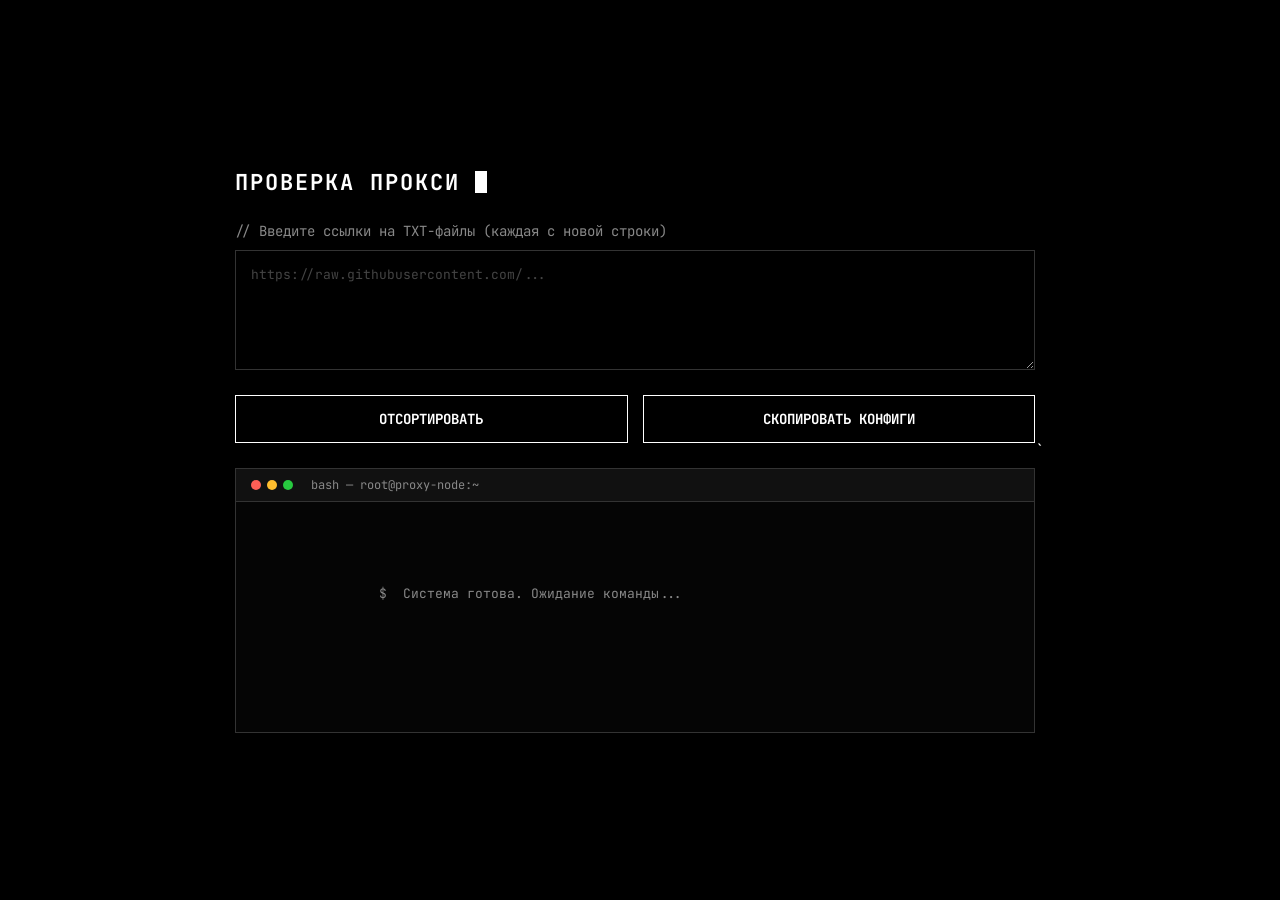
==== index.html @ 846d96c0 "Update index.html" ====
<!DOCTYPE html>
<html lang="ru">
<head>
    <meta charset="UTF-8">
    <meta name="viewport" content="width=device-width, initial-scale=1.0">
    <title>Proxy CLI Aggregator</title>
    <link rel="stylesheet" href="style.css">
</head>
<body>

<div class="container">
    <div class="header">
        <h1>Проверка прокси</h1>
        <div class="blinking-cursor"></div>
    </div>
    
    <div class="input-group">
        <label>// Введите ссылки на TXT-файлы (каждая с новой строки)</label>
        <textarea id="urls" placeholder="https://raw.githubusercontent.com/..."></textarea>
    </div>
    
    <div class="controls">
        <button id="executeBtn">ОТСОРТИРОВАТЬ</button>
        <button id="copyBtn">СКОПИРОВАТЬ КОНФИГИ</button>
    </div>

    <div class="terminal">
        <div class="terminal-header">
            <div class="terminal-dots">
                <div class="dot"></div>
                <div class="dot"></div>
                <div class="dot"></div>
            </div>
            <div class="terminal-title">bash — root@proxy-node:~</div>
        </div>
        <div class="terminal-body" id="output">
            <span class="terminal-line">
                <span class="terminal-prefix">$</span> Система готова. Ожидание команды...
            </span>
        </div>
    </div>
</div>

<script>
window.addEventListener('DOMContentLoaded', () => {
    const outputDiv = document.getElementById('output');
    const executeBtn = document.getElementById('executeBtn');
    const copyBtn = document.getElementById('copyBtn');
    const urlsInput = document.getElementById('urls');

    let finalProxies = [];

    /* ---------- LOG ---------- */
    function log(text, success = false) {
        const line = document.createElement('span');
        line.className = 'terminal-line' + (success ? ' success' : '');

        const prefix = document.createElement('span');
        prefix.className = 'terminal-prefix';
        prefix.textContent = '$';

        line.appendChild(prefix);
        line.append(' ' + text);

        outputDiv.appendChild(line);

        // ограничение логов
        if (outputDiv.children.length > 300) {
            outputDiv.removeChild(outputDiv.firstChild);
        }

        outputDiv.scrollTop = outputDiv.scrollHeight;
    }

    /* ---------- FETCH WITH TIMEOUT ---------- */
    async function fetchWithTimeout(url, timeout = 8000) {
        const controller = new AbortController();
        const id = setTimeout(() => controller.abort(), timeout);

        try {
            const res = await fetch(url, { signal: controller.signal });
            return res;
        } finally {
            clearTimeout(id);
        }
    }

    /* ---------- FETCH PROXIES ---------- */
    async function fetchProxies(url, index, total, uniqueSet) {
        log(`Запрос [${index}/${total}]: Загрузка...`);

        try {
            const apiUrl = 'https://api.allorigins.win/get?url=' + encodeURIComponent(url);
            const response = await fetchWithTimeout(apiUrl);

            if (!response.ok) throw new Error();

            const data = await response.json();

            if (!data.contents) {
                log('FAIL: Пустой ответ.');
                return;
            }

            const lines = data.contents.split('\n');

            const filtered = lines
                .map(l => l.trim())
                .filter(line =>
                    line.startsWith('vless://') ||
                    line.startsWith('vmess://') ||
                    line.startsWith('trojan://') ||
                    line.startsWith('ss://') ||
                    line.startsWith('hysteria://') ||
                    line.startsWith('tuic://')
                );

            if (filtered.length === 0) {
                log('FAIL: Прокси не найдены.');
                return;
            }

            filtered.forEach(p => uniqueSet.add(p));

            log(`OK: ${filtered.length} конфигов`, true);

        } catch (e) {
            log('ОШИБКА: Не удалось загрузить.');
        }
    }
    /* ---------- MAIN ---------- */
    async function startProcessing() {
        const urlsText = urlsInput.value.trim();

        if (!urlsText) {
            log('ОШИБКА: Список пуст.');
            return;
        }

        executeBtn.disabled = true;
        executeBtn.classList.add('loading');

        outputDiv.innerHTML = '';
        finalProxies = [];

        const urls = urlsText
            .split('\n')
            .map(u => u.trim())
            .filter(Boolean);

        const uniqueSet = new Set();

        log(Запуск... Источников: ${urls.length});

        await Promise.all(
            urls.map((url, i) => fetchProxies(url, i + 1, urls.length, uniqueSet))
        );

        finalProxies = Array.from(uniqueSet);

        log('-----------------------------------');
        log(ГОТОВО. Уникальных прокси: ${finalProxies.length}, true);

        executeBtn.disabled = false;
        executeBtn.classList.remove('loading');
    }

    /* ---------- COPY ---------- */
    function fallbackCopy(text) {
        const textarea = document.createElement('textarea');
        textarea.value = text;
        document.body.appendChild(textarea);
        textarea.select();
        document.execCommand('copy');
        textarea.remove();
    }

    function copyData() {
        if (finalProxies.length === 0) {
            log('ОШИБКА: Нечего копировать.');
            return;
        }

        const text = finalProxies.join('\n');

        if (navigator.clipboard) {
            navigator.clipboard.writeText(text)
                .then(() => log('Скопировано в буфер.', true))
                .catch(() => {
                    fallbackCopy(text);
                    log('Скопировано (fallback).', true);
                });
        } else {
            fallbackCopy(text);
            log('Скопировано (fallback).', true);
        }
    }

    executeBtn.onclick = startProcessing;
    copyBtn.onclick = copyData;
});
</script>

</body>
</html>

`
---- style.css ----
@import url('https://fonts.googleapis.com/css2?family=JetBrains+Mono:wght@400;700&display=swap');

:root {
    --bg-color: #000000;
    --text-main: #ffffff;
    --text-muted: #888888;
    --border-color: #333333;
    --accent: #ffffff;
    --terminal-bg: #050505;
    --success: #ffffff;
}

body {
    background-color: var(--bg-color);
    color: var(--text-main);
    font-family: 'JetBrains Mono', monospace;
    margin: 0;
    display: flex;
    justify-content: center;
    align-items: center;
    min-height: 100vh;
    padding: 20px;
    box-sizing: border-box;
}

.container {
    width: 100%;
    max-width: 800px;
    display: flex;
    flex-direction: column;
    gap: 25px;
}

/* Заголовок */
.header {
    display: flex;
    align-items: center;
    gap: 15px;
}

.header h1 {
    font-size: 22px;
    font-weight: 700;
    margin: 0;
    text-transform: uppercase;
    letter-spacing: 2px;
}

.blinking-cursor {
    display: inline-block;
    width: 12px;
    height: 22px;
    background-color: var(--accent);
    animation: blink 1s step-end infinite;
}

@keyframes blink {
    0%, 100% { opacity: 1; }
    50% { opacity: 0; }
}

/* Поле ввода */
.input-group {
    display: flex;
    flex-direction: column;
    gap: 10px;
}

.input-group label {
    font-size: 14px;
    color: var(--text-muted);
}

textarea {
    width: 100%;
    height: 120px;
    background-color: transparent;
    color: var(--text-main);
    border: 1px solid var(--border-color);
    padding: 15px;
    font-family: 'JetBrains Mono', monospace;
    font-size: 13px;
    resize: vertical;
    box-sizing: border-box;
    outline: none;
    transition: all 0.3s ease;
}

textarea:focus {
    border-color: var(--accent);
    box-shadow: 0 0 15px rgba(255, 255, 255, 0.1);
}

textarea::placeholder {
    color: #444;
}

/* Кнопки */
.controls {
    display: flex;
    gap: 15px;
}

button {
    flex: 1;
    padding: 14px 20px;
    font-family: 'JetBrains Mono', monospace;
    font-size: 14px;
    font-weight: 700;
    text-transform: uppercase;
    cursor: pointer;
    background-color: transparent;
    color: var(--accent);
    border: 1px solid var(--accent);
    transition: all 0.2s ease;
    position: relative;
    overflow: hidden;
}

button:hover {
    background-color: var(--accent);
    color: var(--bg-color);
}

button:active {
    transform: scale(0.98);
}

/* Мини-терминал */
.terminal {
    border: 1px solid var(--border-color);
    background-color: var(--terminal-bg);
    display: flex;
    flex-direction: column;
}

.terminal-header {
    background-color: #111;
    border-bottom: 1px solid var(--border-color);
    padding: 8px 15px;
    display: flex;
    align-items: center;
    gap: 8px;
}

.terminal-dots {
    display: flex;
    gap: 6px;
}

.dot {
    width: 10px;
    height: 10px;
    border-radius: 50%;
    background-color: #333;
}

.dot:nth-child(1) { background-color: #ff5f56; }
.dot:nth-child(2) { background-color: #ffbd2e; }
.dot:nth-child(3) { background-color: #27c93f; }

.terminal-title {
    margin-left: 10px;
    font-size: 12px;
    color: var(--text-muted);
}

.terminal-body {
    padding: 15px;
    min-height: 200px;
    max-height: 400px;
    overflow-y: auto;
    font-size: 13px;
    line-height: 1.7;
    white-space: pre-wrap;
    word-break: break-all;
    color: var(--text-muted);
}

.terminal-line {
    display: block;
}

.terminal-line.success {
    color: var(--success);
}

.terminal-prefix {
    color: var(--text-muted);
    margin-right: 8px;
    user-select: none;
}

/* Скроллбар терминала */
.terminal-body::-webkit-scrollbar {
    width: 8px;
}
.terminal-body::-webkit-scrollbar-track {
    background: var(--terminal-bg);
}
.terminal-body::-webkit-scrollbar-thumb {
    background: #333;
    border-radius: 4px;
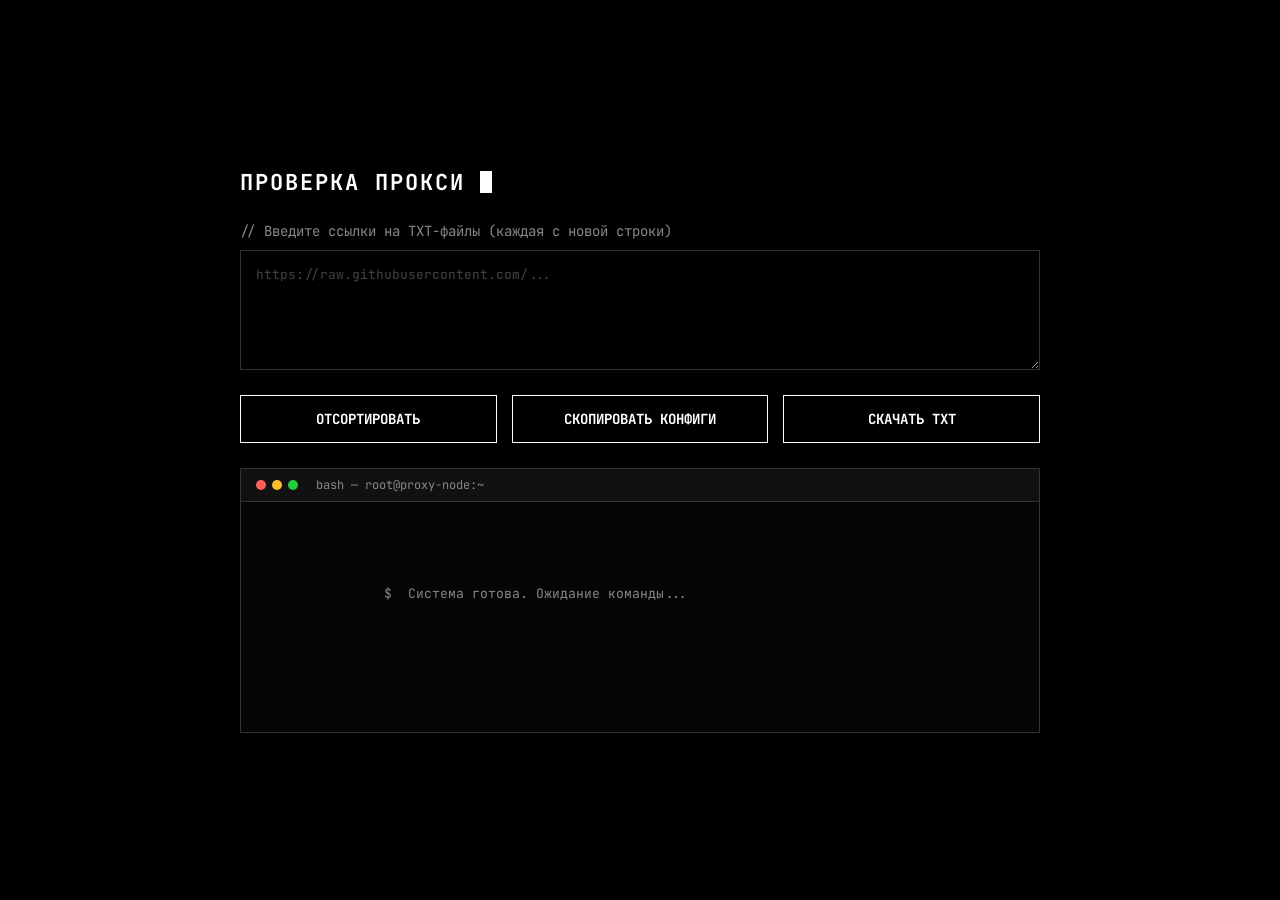
==== commit deee4259: "Update index.html" ====
--- a/index.html
+++ b/index.html
@@ -22,6 +22,7 @@
     <div class="controls">
         <button id="executeBtn">ОТСОРТИРОВАТЬ</button>
         <button id="copyBtn">СКОПИРОВАТЬ КОНФИГИ</button>
+        <button id="downloadBtn">СКАЧАТЬ TXT</button>
     </div>
 
     <div class="terminal">
@@ -46,6 +47,7 @@
     const outputDiv = document.getElementById('output');
     const executeBtn = document.getElementById('executeBtn');
     const copyBtn = document.getElementById('copyBtn');
+    const downloadBtn = document.getElementById('downloadBtn');
     const urlsInput = document.getElementById('urls');
 
     let finalProxies = [];
@@ -64,7 +66,6 @@
 
         outputDiv.appendChild(line);
 
-        // ограничение логов
         if (outputDiv.children.length > 300) {
             outputDiv.removeChild(outputDiv.firstChild);
         }
@@ -78,8 +79,7 @@
         const id = setTimeout(() => controller.abort(), timeout);
 
         try {
-            const res = await fetch(url, { signal: controller.signal });
-            return res;
+            return await fetch(url, { signal: controller.signal });
         } finally {
             clearTimeout(id);
         }
@@ -122,12 +122,12 @@
 
             filtered.forEach(p => uniqueSet.add(p));
 
-            log(`OK: ${filtered.length} конфигов`, true);
-
-        } catch (e) {
+            log(`OK: ${filtered.length} конфигов, true`);
+    } catch (e) {
             log('ОШИБКА: Не удалось загрузить.');
         }
     }
+
     /* ---------- MAIN ---------- */
     async function startProcessing() {
         const urlsText = urlsInput.value.trim();
@@ -150,7 +150,7 @@
 
         const uniqueSet = new Set();
 
-        log(Запуск... Источников: ${urls.length});
+        log(`Запуск... Источников: ${urls.length}`);
 
         await Promise.all(
             urls.map((url, i) => fetchProxies(url, i + 1, urls.length, uniqueSet))
@@ -159,7 +159,7 @@
         finalProxies = Array.from(uniqueSet);
 
         log('-----------------------------------');
-        log(ГОТОВО. Уникальных прокси: ${finalProxies.length}, true);
+        log(`ГОТОВО. Уникальных прокси: ${finalProxies.length}, true`);
 
         executeBtn.disabled = false;
         executeBtn.classList.remove('loading');
@@ -196,12 +196,47 @@
         }
     }
 
+    /* ---------- DOWNLOAD ---------- */
+    function downloadFile(filename, text) {
+        const blob = new Blob([text], { type: 'text/plain' });
+        const url = URL.createObjectURL(blob);
+
+        const a = document.createElement('a');
+        a.href = url;
+        a.download = filename;
+
+        document.body.appendChild(a);
+        a.click();
+
+        document.body.removeChild(a);
+        URL.revokeObjectURL(url);
+    }
+
+    function downloadData() {
+        if (finalProxies.length === 0) {
+            log('ОШИБКА: Нечего скачивать.');
+            return;
+        }
+
+        const text = finalProxies.join('\n');
+
+        const date = new Date()
+            .toISOString()
+            .slice(0,19)
+            .replace(/[:T]/g, '-');
+
+        const filename = `proxies_${date}.txt`;
+
+        downloadFile(filename, text);
+
+        log(Файл ${filename} скачан., true);
+    }
+
     executeBtn.onclick = startProcessing;
     copyBtn.onclick = copyData;
+    downloadBtn.onclick = downloadData;
 });
 </script>
 
 </body>
 </html>
-
-`
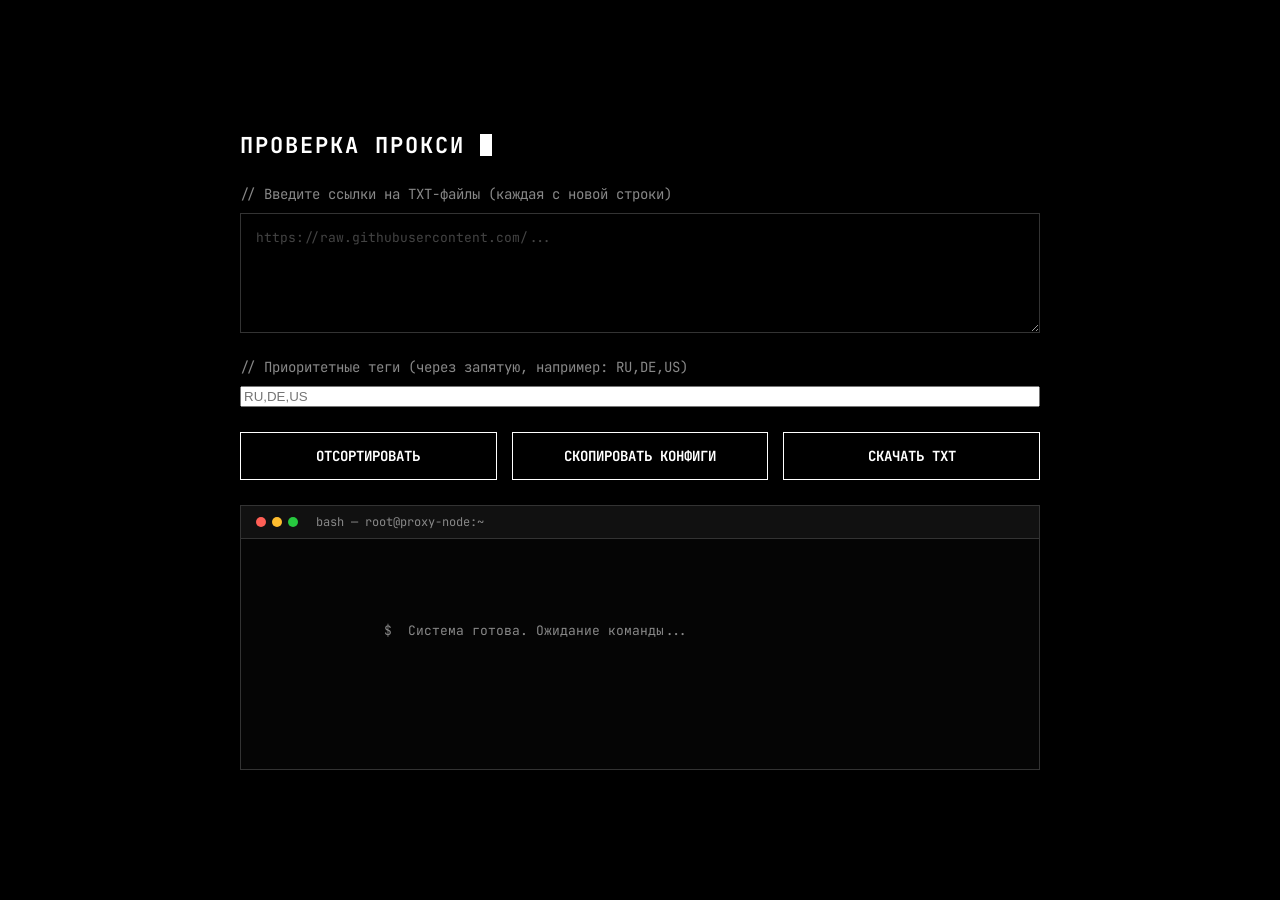
==== commit fb36f1c1: "Update index.html" ====
--- a/index.html
+++ b/index.html
@@ -17,6 +17,11 @@
     <div class="input-group">
         <label>// Введите ссылки на TXT-файлы (каждая с новой строки)</label>
         <textarea id="urls" placeholder="https://raw.githubusercontent.com/..."></textarea>
+    </div>
+
+    <div class="input-group">
+        <label>// Приоритетные теги (через запятую, например: RU,DE,US)</label>
+        <input id="filterTags" placeholder="RU,DE,US"></textarea>
     </div>
     
     <div class="controls">
@@ -49,10 +54,10 @@
     const copyBtn = document.getElementById('copyBtn');
     const downloadBtn = document.getElementById('downloadBtn');
     const urlsInput = document.getElementById('urls');
+    const tagInput = document.getElementById('filterTags');
 
     let finalProxies = [];
 
-    /* ---------- LOG ---------- */
     function log(text, success = false) {
         const line = document.createElement('span');
         line.className = 'terminal-line' + (success ? ' success' : '');
@@ -73,11 +78,9 @@
         outputDiv.scrollTop = outputDiv.scrollHeight;
     }
 
-    /* ---------- FETCH WITH TIMEOUT ---------- */
-    async function fetchWithTimeout(url, timeout = 8000) {
+    async function fetchWithTimeout(url, timeout = 10000) {
         const controller = new AbortController();
         const id = setTimeout(() => controller.abort(), timeout);
-
         try {
             return await fetch(url, { signal: controller.signal });
         } finally {
@@ -85,52 +88,13 @@
         }
     }
 
-    /* ---------- FETCH PROXIES ---------- */
-    async function fetchProxies(url, index, total, uniqueSet) {
-        log(`Запрос [${index}/${total}]: Загрузка...`);
-
-        try {
-            const apiUrl = 'https://api.allorigins.win/get?url=' + encodeURIComponent(url);
-            const response = await fetchWithTimeout(apiUrl);
-
-            if (!response.ok) throw new Error();
-
-            const data = await response.json();
-
-            if (!data.contents) {
-                log('FAIL: Пустой ответ.');
-                return;
-            }
-
-            const lines = data.contents.split('\n');
-
-            const filtered = lines
-                .map(l => l.trim())
-                .filter(line =>
-                    line.startsWith('vless://') ||
-                    line.startsWith('vmess://') ||
-                    line.startsWith('trojan://') ||
-                    line.startsWith('ss://') ||
-                    line.startsWith('hysteria://') ||
-                    line.startsWith('tuic://')
-                );
-
-            if (filtered.length === 0) {
-                log('FAIL: Прокси не найдены.');
-                return;
-            }
-
-            filtered.forEach(p => uniqueSet.add(p));
-
-            log(`OK: ${filtered.length} конфигов, true`);
-    } catch (e) {
-            log('ОШИБКА: Не удалось загрузить.');
-        }
-    }
-
-    /* ---------- MAIN ---------- */
     async function startProcessing() {
         const urlsText = urlsInput.value.trim();
+        const tags = tagInput.value
+            .toUpperCase()
+            .split(',')
+            .map(t => t.trim())
+            .filter(Boolean);
 
         if (!urlsText) {
             log('ОШИБКА: Список пуст.');
@@ -138,34 +102,74 @@
         }
 
         executeBtn.disabled = true;
-        executeBtn.classList.add('loading');
-
         outputDiv.innerHTML = '';
         finalProxies = [];
 
-        const urls = urlsText
-            .split('\n')
-            .map(u => u.trim())
-            .filter(Boolean);
-
-        const uniqueSet = new Set();
-
-        log(`Запуск... Источников: ${urls.length}`);
-
-        await Promise.all(
-            urls.map((url, i) => fetchProxies(url, i + 1, urls.length, uniqueSet))
-        );
-
-        finalProxies = Array.from(uniqueSet);
-
-        log('-----------------------------------');
-        log(`ГОТОВО. Уникальных прокси: ${finalProxies.length}, true`);
+        const urls = urlsText.split('\n').map(u => u.trim()).filter(Boolean);
+
+        let allFound = [];
+
+        log('ProxyPulse Engine: Запуск...');
+
+        for (let i = 0; i < urls.length; i++) {
+            log('Parsing source ' + (i + 1) + '...');
+
+            try {
+                const api = 'https://api.allorigins.win/get?url=' + encodeURIComponent(urls[i]);
+                const res = await fetchWithTimeout(api);
+
+                if (!res.ok) throw new Error();
+
+                const data = await res.json();
+
+                if (data && data.contents) {
+                    const rawLines = data.contents.split('\n');
+                    const protocols = ['vless://', 'vmess://', 'trojan://', 'ss://', 'hysteria://', 'tuic://'];
+
+                    const extracted = rawLines.map(line => {
+                        const l = line.trim();
+                        for (let proto of protocols) {
+                            const idx = l.indexOf(proto);
+                            if (idx !== -1) return l.substring(idx);
+                        }
+                        return null;
+                    }).filter(Boolean);
+
+                    allFound = allFound.concat(extracted);
+                    log('Extracted: ' + extracted.length, true);
+                }
+            } catch (e) {
+                log('Error: Node unreachable.');
+            }
+        }
+
+        allFound = [...new Set(allFound)];
+
+        let priority = [];
+        let others = [];
+
+        allFound.forEach(proxy => {
+            let isPriority = false;
+            tags.forEach(tag => {
+                if (proxy.toUpperCase().includes(tag)) {
+                    isPriority = true;
+                }
+            });
+
+            if (isPriority) priority.push(proxy);
+            else others.push(proxy);
+        });
+
+        finalProxies = priority.concat(others);
+
+        log('--------------------------------');
+        log('CLEANUP COMPLETE', true);
+        log('Sorted by priority: ' + priority.length);
+        log('Total unique nodes: ' + finalProxies.length, true);
 
         executeBtn.disabled = false;
-        executeBtn.classList.remove('loading');
-    }
-
-    /* ---------- COPY ---------- */
+    }
+
     function fallbackCopy(text) {
         const textarea = document.createElement('textarea');
         textarea.value = text;
@@ -176,8 +180,8 @@
     }
 
     function copyData() {
-        if (finalProxies.length === 0) {
-            log('ОШИБКА: Нечего копировать.');
+        if (!finalProxies.length) {
+            log('Ошибка: Список пуст.');
             return;
         }
 
@@ -185,7 +189,7 @@
 
         if (navigator.clipboard) {
             navigator.clipboard.writeText(text)
-                .then(() => log('Скопировано в буфер.', true))
+                .then(() => log('SUCCESS: Data copied to clipboard.', true))
                 .catch(() => {
                     fallbackCopy(text);
                     log('Скопировано (fallback).', true);
@@ -196,7 +200,6 @@
         }
     }
 
-    /* ---------- DOWNLOAD ---------- */
     function downloadFile(filename, text) {
         const blob = new Blob([text], { type: 'text/plain' });
         const url = URL.createObjectURL(blob);
@@ -213,7 +216,7 @@
     }
 
     function downloadData() {
-        if (finalProxies.length === 0) {
+        if (!finalProxies.length) {
             log('ОШИБКА: Нечего скачивать.');
             return;
         }
@@ -228,8 +231,7 @@
         const filename = `proxies_${date}.txt`;
 
         downloadFile(filename, text);
-
-        log(Файл ${filename} скачан., true);
+        log(`Файл ${filename} скачан.`, true);
     }
 
     executeBtn.onclick = startProcessing;
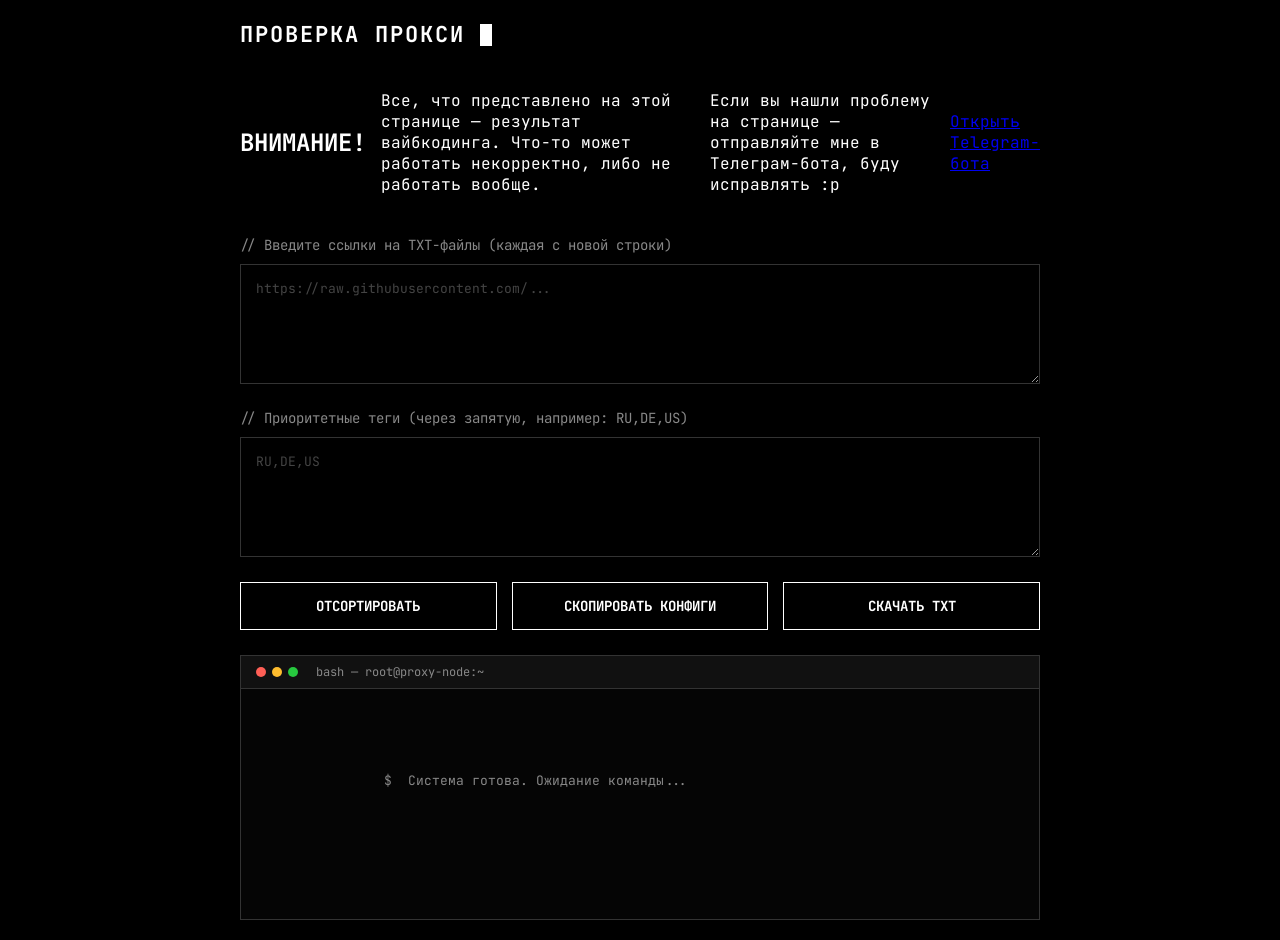
==== commit 08f9ae5b: "Update index.html" ====
--- a/index.html
+++ b/index.html
@@ -13,6 +13,19 @@
         <h1>Проверка прокси</h1>
         <div class="blinking-cursor"></div>
     </div>
+
+    <div class="container">
+    <div class="header">
+         <h2>ВНИМАНИЕ!</h2>
+        <p>
+            Все, что представлено на этой странице — результат вайбкодинга. 
+            Что-то может работать некорректно, либо не работать вообще.
+        </p>
+        <p>
+            Если вы нашли проблему на странице — отправляйте мне в Телеграм-бота, буду исправлять :р
+        </p>
+        <a href="https://t.me/your_bot_here" target="_blank" class="tg-btn">Открыть Telegram-бота</a>
+    </div>
     
     <div class="input-group">
         <label>// Введите ссылки на TXT-файлы (каждая с новой строки)</label>
@@ -21,7 +34,7 @@
 
     <div class="input-group">
         <label>// Приоритетные теги (через запятую, например: RU,DE,US)</label>
-        <input id="filterTags" placeholder="RU,DE,US"></textarea>
+        <textarea id="filterTags" placeholder="RU,DE,US"></textarea>
     </div>
     
     <div class="controls">
@@ -46,9 +59,9 @@
         </div>
     </div>
 </div>
-
+    
 <script>
-window.addEventListener('DOMContentLoaded', () => {
+    window.addEventListener('DOMContentLoaded', () => {
     const outputDiv = document.getElementById('output');
     const executeBtn = document.getElementById('executeBtn');
     const copyBtn = document.getElementById('copyBtn');
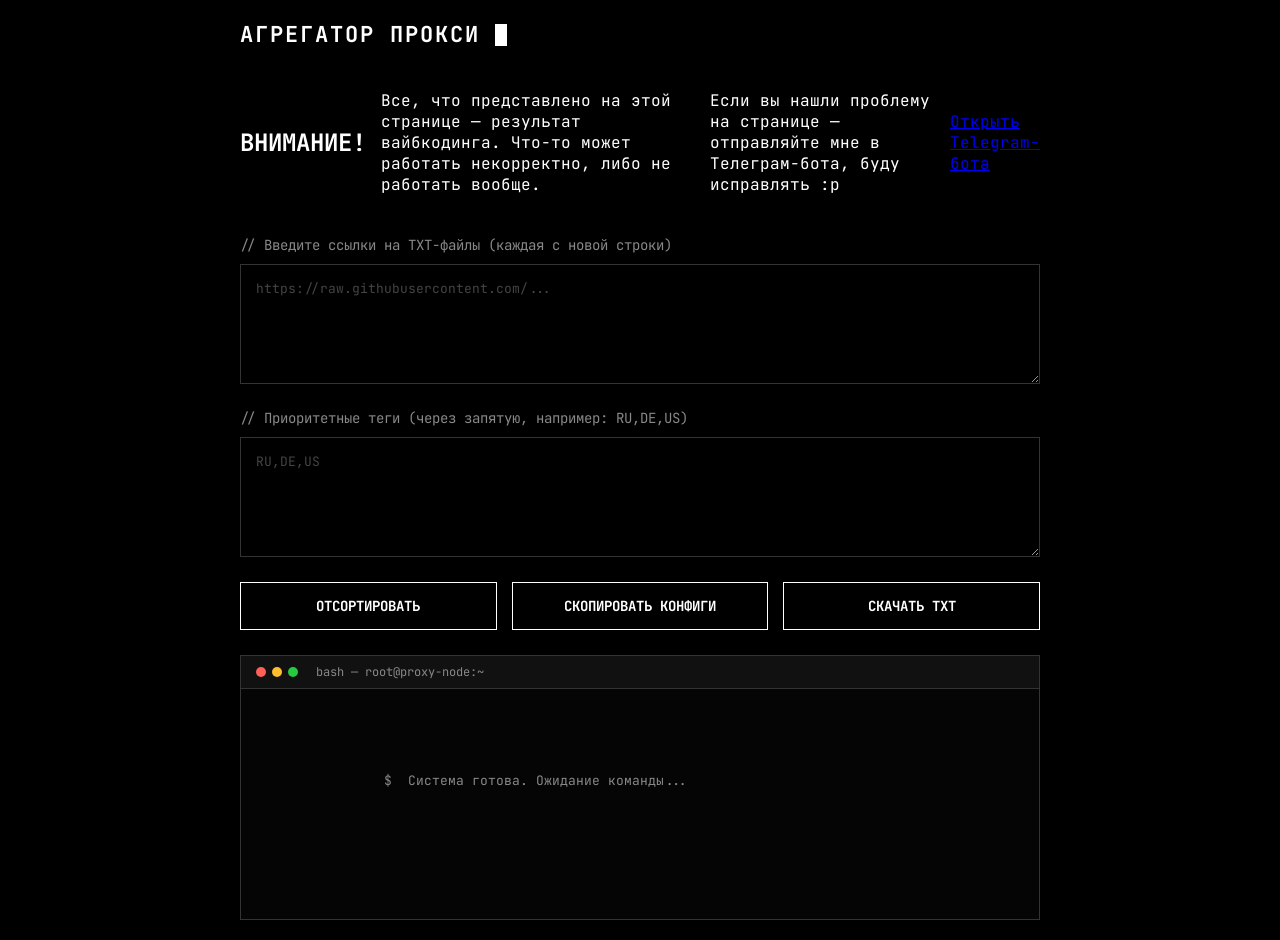
==== commit dda2b355: "Update index.html" ====
--- a/index.html
+++ b/index.html
@@ -10,11 +10,11 @@
 
 <div class="container">
     <div class="header">
-        <h1>Проверка прокси</h1>
+        <h1>АГРЕГАТОР ПРОКСИ</h1>
         <div class="blinking-cursor"></div>
     </div>
 
-    <div class="container">
+      <div class="container">
     <div class="header">
          <h2>ВНИМАНИЕ!</h2>
         <p>
@@ -59,100 +59,68 @@
         </div>
     </div>
 </div>
-    
+
 <script>
-    window.addEventListener('DOMContentLoaded', () => {
-    const outputDiv = document.getElementById('output');
+(function() {
+    const out = document.getElementById('output');
+    const urlInput = document.getElementById('urls');
+    const tagInput = document.getElementById('filterTags');
     const executeBtn = document.getElementById('executeBtn');
     const copyBtn = document.getElementById('copyBtn');
     const downloadBtn = document.getElementById('downloadBtn');
-    const urlsInput = document.getElementById('urls');
-    const tagInput = document.getElementById('filterTags');
 
-    let finalProxies = [];
+    let finalSelection = [];
 
-    function log(text, success = false) {
-        const line = document.createElement('span');
-        line.className = 'terminal-line' + (success ? ' success' : '');
+    const MY_WORKER_URL = 'https://mycoreproxy.felame29.workers.dev/?u=';
 
-        const prefix = document.createElement('span');
-        prefix.className = 'terminal-prefix';
-        prefix.textContent = '$';
-
-        line.appendChild(prefix);
-        line.append(' ' + text);
-
-        outputDiv.appendChild(line);
-
-        if (outputDiv.children.length > 300) {
-            outputDiv.removeChild(outputDiv.firstChild);
-        }
-
-        outputDiv.scrollTop = outputDiv.scrollHeight;
+    function log(msg, ok = false) {
+        const span = document.createElement('span');
+        span.className = 'terminal-line' + (ok ? ' success' : '');
+        span.innerHTML = '<span class="terminal-prefix">$</span> ' + msg;
+        out.appendChild(span);
+        out.scrollTop = out.scrollHeight;
     }
 
-    async function fetchWithTimeout(url, timeout = 10000) {
-        const controller = new AbortController();
-        const id = setTimeout(() => controller.abort(), timeout);
-        try {
-            return await fetch(url, { signal: controller.signal });
-        } finally {
-            clearTimeout(id);
-        }
-    }
+    async function run() {
+        const val = urlInput.value.trim();
+        const tags = tagInput.value.toUpperCase().split(',').map(t => t.trim()).filter(t => t);
+        
+        if (!val) { log('Ошибка: Списки пустые.'); return; }
 
-    async function startProcessing() {
-        const urlsText = urlsInput.value.trim();
-        const tags = tagInput.value
-            .toUpperCase()
-            .split(',')
-            .map(t => t.trim())
-            .filter(Boolean);
+        out.innerHTML = '';
+        let allFound = [];
+        const links = val.split('\n').filter(l => l.trim());
 
-        if (!urlsText) {
-            log('ОШИБКА: Список пуст.');
-            return;
-        }
+        log('Инициализация...');
 
-        executeBtn.disabled = true;
-        outputDiv.innerHTML = '';
-        finalProxies = [];
-
-        const urls = urlsText.split('\n').map(u => u.trim()).filter(Boolean);
-
-        let allFound = [];
-
-        log('ProxyPulse Engine: Запуск...');
-
-        for (let i = 0; i < urls.length; i++) {
+        for (let i = 0; i < links.length; i++) {
+            const currentUrl = links[i].trim();
             log('Parsing source ' + (i + 1) + '...');
 
             try {
-                const api = 'https://api.allorigins.win/get?url=' + encodeURIComponent(urls[i]);
-                const res = await fetchWithTimeout(api);
+                const response = await fetch(MY_WORKER_URL + encodeURIComponent(currentUrl));
+                if (!response.ok) throw new Error('Status: ' + response.status);
 
-                if (!res.ok) throw new Error();
+                const contents = await response.text();
+                
+                const rawLines = contents.split('\n');
+                const protocols = ['vless://', 'vmess://', 'trojan://', 'ss://'];
 
-                const data = await res.json();
+                const extracted = rawLines.map(line => {
+                    const l = line.trim();
+                    for (let proto of protocols) {
+                        const idx = l.indexOf(proto);
+                        if (idx !== -1) return l.substring(idx);
+                    }
+                    return null;
+                }).filter(l => l !== null);
 
-                if (data && data.contents) {
-                    const rawLines = data.contents.split('\n');
-                    const protocols = ['vless://', 'vmess://', 'trojan://', 'ss://', 'hysteria://', 'tuic://'];
-
-                    const extracted = rawLines.map(line => {
-                        const l = line.trim();
-                        for (let proto of protocols) {
-                            const idx = l.indexOf(proto);
-                            if (idx !== -1) return l.substring(idx);
-                        }
-                        return null;
-                    }).filter(Boolean);
-
-                    allFound = allFound.concat(extracted);
-                    log('Extracted: ' + extracted.length, true);
-                }
+                allFound = allFound.concat(extracted);
+                log('Extracted: ' + extracted.length, true);
+                
             } catch (e) {
-                log('Error: Node unreachable.');
+                log('Error: Не удалось получить данные из источника ' + (i + 1));
+                console.error(e);
             }
         }
 
@@ -164,93 +132,46 @@
         allFound.forEach(proxy => {
             let isPriority = false;
             tags.forEach(tag => {
-                if (proxy.toUpperCase().includes(tag)) {
-                    isPriority = true;
-                }
+                if (proxy.toUpperCase().includes(tag)) isPriority = true;
             });
-
             if (isPriority) priority.push(proxy);
             else others.push(proxy);
         });
 
-        finalProxies = priority.concat(others);
-
+        finalSelection = priority.concat(others);
+        
         log('--------------------------------');
-        log('CLEANUP COMPLETE', true);
-        log('Sorted by priority: ' + priority.length);
-        log('Total unique nodes: ' + finalProxies.length, true);
-
-        executeBtn.disabled = false;
+        log('ОБРАБОТКА ЗАВЕРШЕНА', true);
+        log('Priority nodes: ' + priority.length);
+        log('Total unique nodes: ' + finalSelection.length, true);
     }
 
-    function fallbackCopy(text) {
-        const textarea = document.createElement('textarea');
-        textarea.value = text;
-        document.body.appendChild(textarea);
-        textarea.select();
-        document.execCommand('copy');
-        textarea.remove();
+    function copy() {
+        if (!finalSelection.length) { log('Ошибка: Нечего копировать.'); return; }
+        navigator.clipboard.writeText(finalSelection.join('\n'))
+            .then(() => log('SUCCESS: Ссылки скопированы в буфер.', true));
     }
 
-    function copyData() {
-        if (!finalProxies.length) {
-            log('Ошибка: Список пуст.');
-            return;
-        }
+    function download() {
+        if (!finalSelection.length) { log('Ошибка: Нечего скачивать.'); return; }
 
-        const text = finalProxies.join('\n');
+        const blob = new Blob([finalSelection.join('\n')], { type: 'text/plain' });
+        const url = URL.createObjectURL(blob);
+        const a = document.createElement('a');
 
-        if (navigator.clipboard) {
-            navigator.clipboard.writeText(text)
-                .then(() => log('SUCCESS: Data copied to clipboard.', true))
-                .catch(() => {
-                    fallbackCopy(text);
-                    log('Скопировано (fallback).', true);
-                });
-        } else {
-            fallbackCopy(text);
-            log('Скопировано (fallback).', true);
-        }
+        a.href = url;
+        a.download = 'proxies.txt';
+        a.click();
+
+        URL.revokeObjectURL(url);
+        log('Файл proxies.txt скачан.', true);
     }
 
-    function downloadFile(filename, text) {
-        const blob = new Blob([text], { type: 'text/plain' });
-        const url = URL.createObjectURL(blob);
+    executeBtn.onclick = run;
+    copyBtn.onclick = copy;
+    downloadBtn.onclick = download;
 
-        const a = document.createElement('a');
-        a.href = url;
-        a.download = filename;
-
-        document.body.appendChild(a);
-        a.click();
-
-        document.body.removeChild(a);
-        URL.revokeObjectURL(url);
-    }
-
-    function downloadData() {
-        if (!finalProxies.length) {
-            log('ОШИБКА: Нечего скачивать.');
-            return;
-        }
-
-        const text = finalProxies.join('\n');
-
-        const date = new Date()
-            .toISOString()
-            .slice(0,19)
-            .replace(/[:T]/g, '-');
-
-        const filename = `proxies_${date}.txt`;
-
-        downloadFile(filename, text);
-        log(`Файл ${filename} скачан.`, true);
-    }
-
-    executeBtn.onclick = startProcessing;
-    copyBtn.onclick = copyData;
-    downloadBtn.onclick = downloadData;
-});
+})();
 </script>
 
 </body>
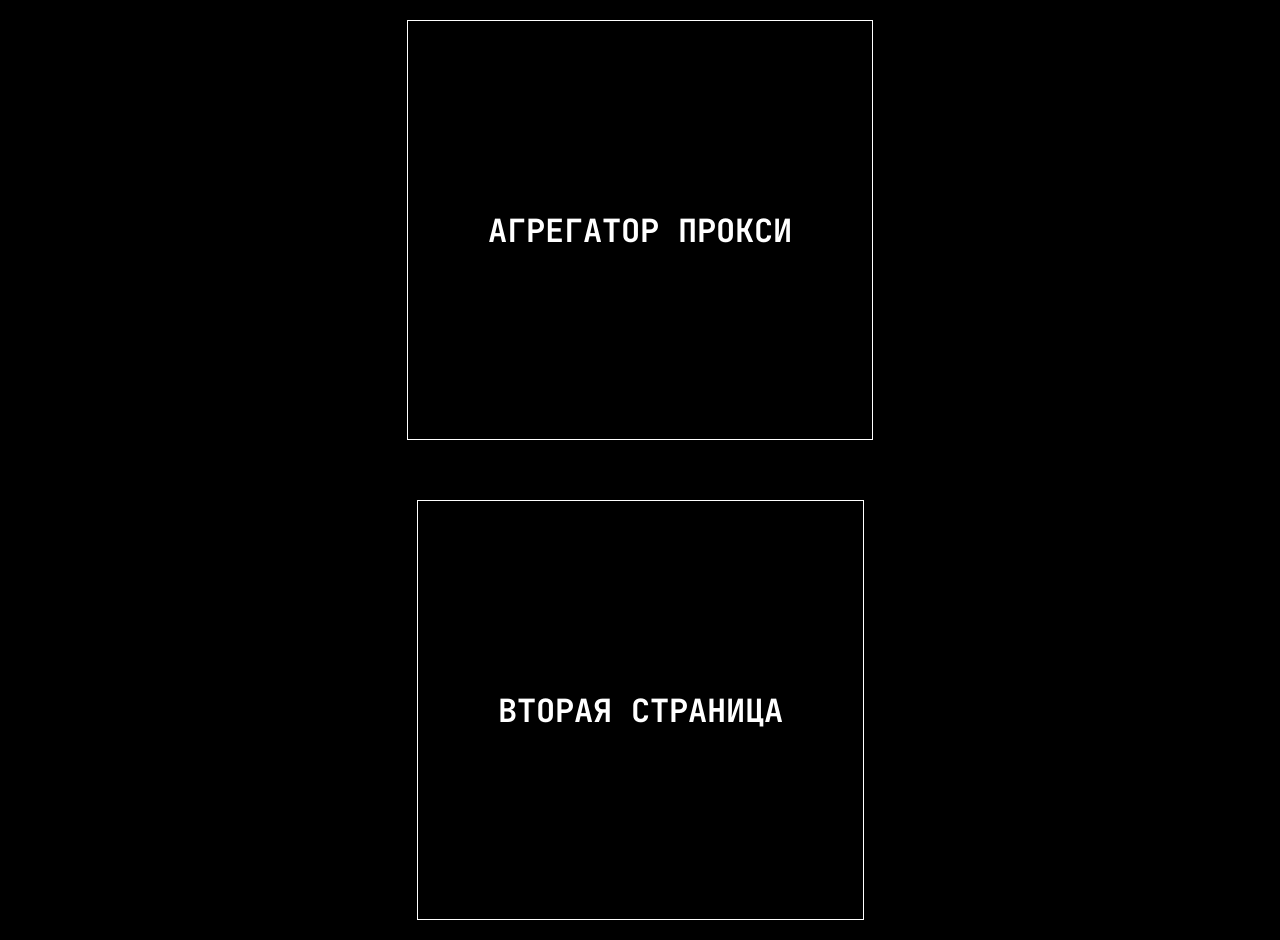
==== commit d18f6492: "Update index.html" ====
--- a/index.html
+++ b/index.html
@@ -5,63 +5,117 @@
     <meta name="viewport" content="width=device-width, initial-scale=1.0">
     <title>Proxy CLI Aggregator</title>
     <link rel="stylesheet" href="style.css">
+
+    <style>
+        .screen { display: none; min-height: 100vh; }
+        .active { display: block; }
+
+        .menu {
+            display: flex;
+            justify-content: center;
+            align-items: center;
+            height: 100vh;
+            gap: 60px;
+            flex-direction: column;
+        }
+
+        .menu button {
+            font-size: 32px;
+            padding: 40px 80px;
+            cursor: pointer;
+        }
+
+        .back-btn {
+            position: fixed;
+            top: 20px;
+            left: 20px;
+            padding: 10px 20px;
+            z-index: 999;
+        }
+    </style>
 </head>
 <body>
 
-<div class="container">
-    <div class="header">
-        <h1>АГРЕГАТОР ПРОКСИ</h1>
-        <div class="blinking-cursor"></div>
+<!-- МЕНЮ -->
+<div id="menu" class="screen active">
+    <div class="menu">
+        <button onclick="showPage('page1')">АГРЕГАТОР ПРОКСИ</button>
+        <button onclick="showPage('page2')">ВТОРАЯ СТРАНИЦА</button>
     </div>
-
-      <div class="container">
-    <div class="header">
-         <h2>ВНИМАНИЕ!</h2>
-        <p>
-            Все, что представлено на этой странице — результат вайбкодинга. 
-            Что-то может работать некорректно, либо не работать вообще.
-        </p>
-        <p>
-            Если вы нашли проблему на странице — отправляйте мне в Телеграм-бота, буду исправлять :р
-        </p>
-        <a href="https://t.me/your_bot_here" target="_blank" class="tg-btn">Открыть Telegram-бота</a>
-    </div>
-    
-    <div class="input-group">
-        <label>// Введите ссылки на TXT-файлы (каждая с новой строки)</label>
-        <textarea id="urls" placeholder="https://raw.githubusercontent.com/..."></textarea>
-    </div>
-
-    <div class="input-group">
-        <label>// Приоритетные теги (через запятую, например: RU,DE,US)</label>
-        <textarea id="filterTags" placeholder="RU,DE,US"></textarea>
-    </div>
-    
-    <div class="controls">
-        <button id="executeBtn">ОТСОРТИРОВАТЬ</button>
-        <button id="copyBtn">СКОПИРОВАТЬ КОНФИГИ</button>
-        <button id="downloadBtn">СКАЧАТЬ TXT</button>
-    </div>
-
-    <div class="terminal">
-        <div class="terminal-header">
-            <div class="terminal-dots">
-                <div class="dot"></div>
-                <div class="dot"></div>
-                <div class="dot"></div>
-            </div>
-            <div class="terminal-title">bash — root@proxy-node:~</div>
+</div>
+
+<!-- СТРАНИЦА 1 (твой текущий сайт) -->
+<div id="page1" class="screen">
+    <button class="back-btn" onclick="showPage('menu')">Назад</button>
+
+    <div class="container">
+        <div class="header">
+            <h1>АГРЕГАТОР ПРОКСИ</h1>
+            <div class="blinking-cursor"></div>
         </div>
-        <div class="terminal-body" id="output">
-            <span class="terminal-line">
-                <span class="terminal-prefix">$</span> Система готова. Ожидание команды...
-            </span>
+
+        <div class="container">
+            <div class="header">
+                <h2>ВНИМАНИЕ!</h2>
+                <p>
+                    Все, что представлено на этой странице — результат вайбкодинга. 
+                    Что-то может работать некорректно, либо не работать вообще.
+                </p>
+                <p>
+                    Если вы нашли проблему на странице — отправляйте мне в Телеграм-бота, буду исправлять :р
+                </p>
+                <a href="https://t.me/your_bot_here" target="_blank" class="tg-btn">Открыть Telegram-бота</a>
+            </div>
+            
+            <div class="input-group">
+                <label>// Введите ссылки на TXT-файлы (каждая с новой строки)</label>
+                <textarea id="urls" placeholder="https://raw.githubusercontent.com/..."></textarea>
+            </div>
+
+            <div class="input-group">
+                <label>// Приоритетные теги (через запятую, например: RU,DE,US)</label>
+                <textarea id="filterTags" placeholder="RU,DE,US"></textarea>
+            </div>
+            
+            <div class="controls">
+                <button id="executeBtn">ОТСОРТИРОВАТЬ</button>
+                <button id="copyBtn">СКОПИРОВАТЬ КОНФИГИ</button>
+                <button id="downloadBtn">СКАЧАТЬ TXT</button>
+            </div>
+
+            <div class="terminal">
+                <div class="terminal-header">
+                    <div class="terminal-dots">
+                        <div class="dot"></div>
+                        <div class="dot"></div>
+                        <div class="dot"></div>
+                    </div>
+                    <div class="terminal-title">bash — root@proxy-node:~</div>
+                </div>
+                <div class="terminal-body" id="output">
+                    <span class="terminal-line">
+                        <span class="terminal-prefix">$</span> Система готова. Ожидание команды...
+                    </span>
+                </div>
+            </div>
         </div>
     </div>
 </div>
 
+<!-- СТРАНИЦА 2 -->
+<div id="page2" class="screen">
+    <button class="back-btn" onclick="showPage('menu')">Назад</button>
+    <div style="display:flex;justify-content:center;align-items:center;height:100vh;font-size:48px;">
+        Страница в разработке
+    </div>
+</div>
+
 <script>
-(function() {
+function showPage(id) {
+    document.querySelectorAll('.screen').forEach(el => el.classList.remove('active'));
+    document.getElementById(id).classList.add('active');
+}
+    (function() {
     const out = document.getElementById('output');
     const urlInput = document.getElementById('urls');
     const tagInput = document.getElementById('filterTags');
@@ -69,9 +123,10 @@
     const copyBtn = document.getElementById('copyBtn');
     const downloadBtn = document.getElementById('downloadBtn');
 
+    if (!executeBtn) return;
+
     let finalSelection = [];
-
-    const MY_WORKER_URL = 'https://mycoreproxy.felame29.workers.dev/?u=';
+    const MY_WORKER_URL = 'https://proxy-for-agregator.felame29.workers.dev/?u=';
 
     function log(msg, ok = false) {
         const span = document.createElement('span');
@@ -89,7 +144,7 @@
 
         out.innerHTML = '';
         let allFound = [];
-        const links = val.split('\n').filter(l => l.trim());
+        const links = val.split('\\n').filter(l => l.trim());
 
         log('Инициализация...');
 
@@ -102,8 +157,7 @@
                 if (!response.ok) throw new Error('Status: ' + response.status);
 
                 const contents = await response.text();
-                
-                const rawLines = contents.split('\n');
+                const rawLines = contents.split('\\n');
                 const protocols = ['vless://', 'vmess://', 'trojan://', 'ss://'];
 
                 const extracted = rawLines.map(line => {
@@ -148,14 +202,14 @@
 
     function copy() {
         if (!finalSelection.length) { log('Ошибка: Нечего копировать.'); return; }
-        navigator.clipboard.writeText(finalSelection.join('\n'))
+        navigator.clipboard.writeText(finalSelection.join('\\n'))
             .then(() => log('SUCCESS: Ссылки скопированы в буфер.', true));
     }
 
     function download() {
         if (!finalSelection.length) { log('Ошибка: Нечего скачивать.'); return; }
 
-        const blob = new Blob([finalSelection.join('\n')], { type: 'text/plain' });
+        const blob = new Blob([finalSelection.join('\\n')], { type: 'text/plain' });
         const url = URL.createObjectURL(blob);
         const a = document.createElement('a');
 
